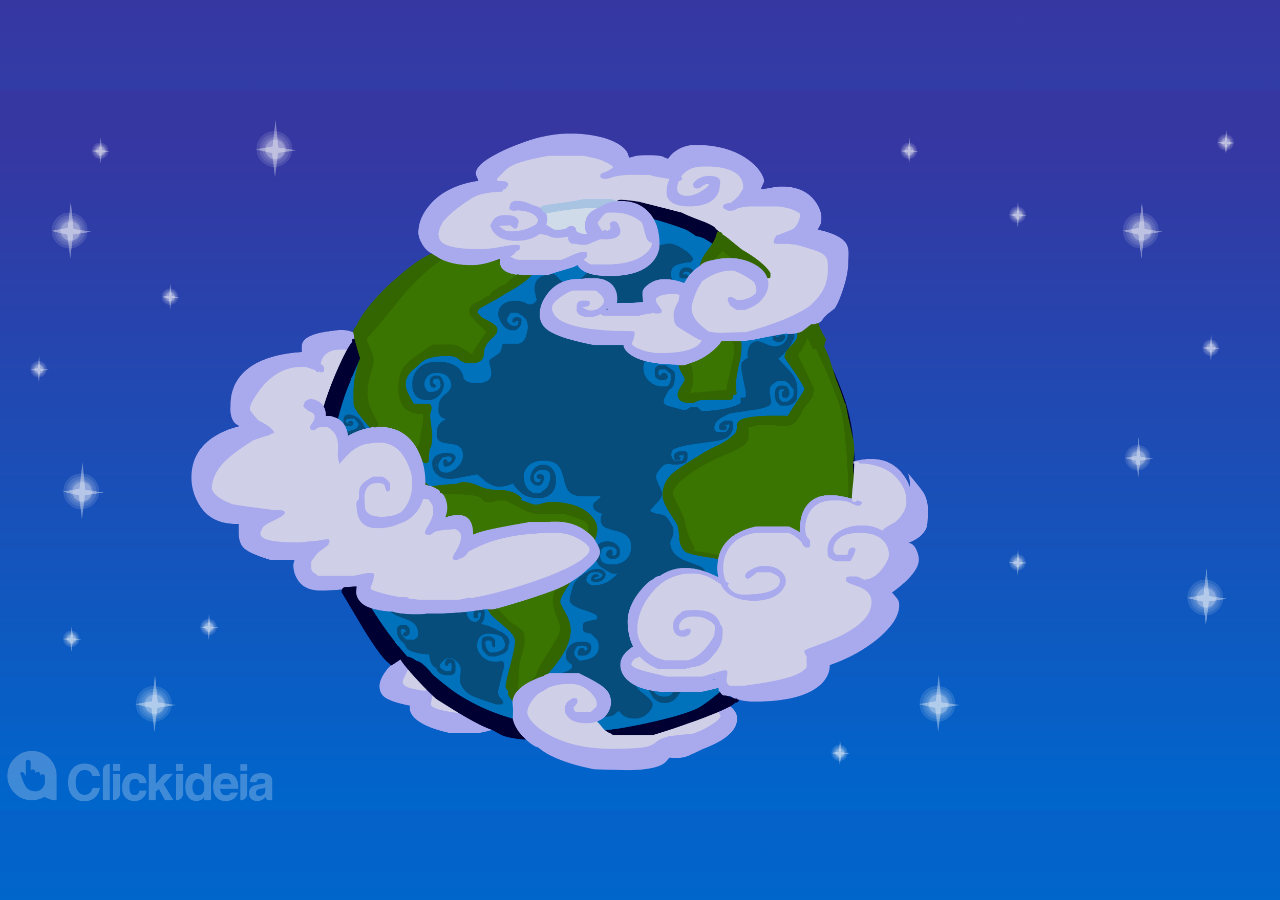
==== index.html @ de0f8fa4 "configure screen 01 background responsive sizing" ====
<!DOCTYPE html>
<html lang="en">
<head>
    <meta charset="UTF-8">
    <meta name="viewport" content="width=device-width, initial-scale=1.0">
    <title>Pelo Mundo - Interativo</title>
    <link rel="stylesheet" href="style.css">
</head>
<body>
    <img class="cenario" src="./assets/cenario.png">
    
    <script src="script.js"></script>
</body>
</html>
---- style.css ----
* {
    margin: 0;
    padding: 0;
    box-sizing: border-box;
}

body {
    height: 100vh;
    background: linear-gradient(to bottom, #3737A2, #0066CC);
    background-size: contain;
    background-repeat: no-repeat;
    background-position: center center;
    overflow: hidden;
    display: flex;
    justify-content: center;
    align-items: center;
}

.cenario{
    width:100%;
}

@media(max-width:468px){

    .cenario{
        width:100%;
        transform: scale(2);
    }

}

@media(min-width:468px){

    .cenario{
        width:100%;
        transform: scale(1.8);
    }

}

@media(min-width:768px){

    .cenario{
        width:100%;
        transform: scale(1.5);
    }

}

@media(min-width:1200px){

    .cenario{
        width:100%;
        transform: scale(1);
    }

}
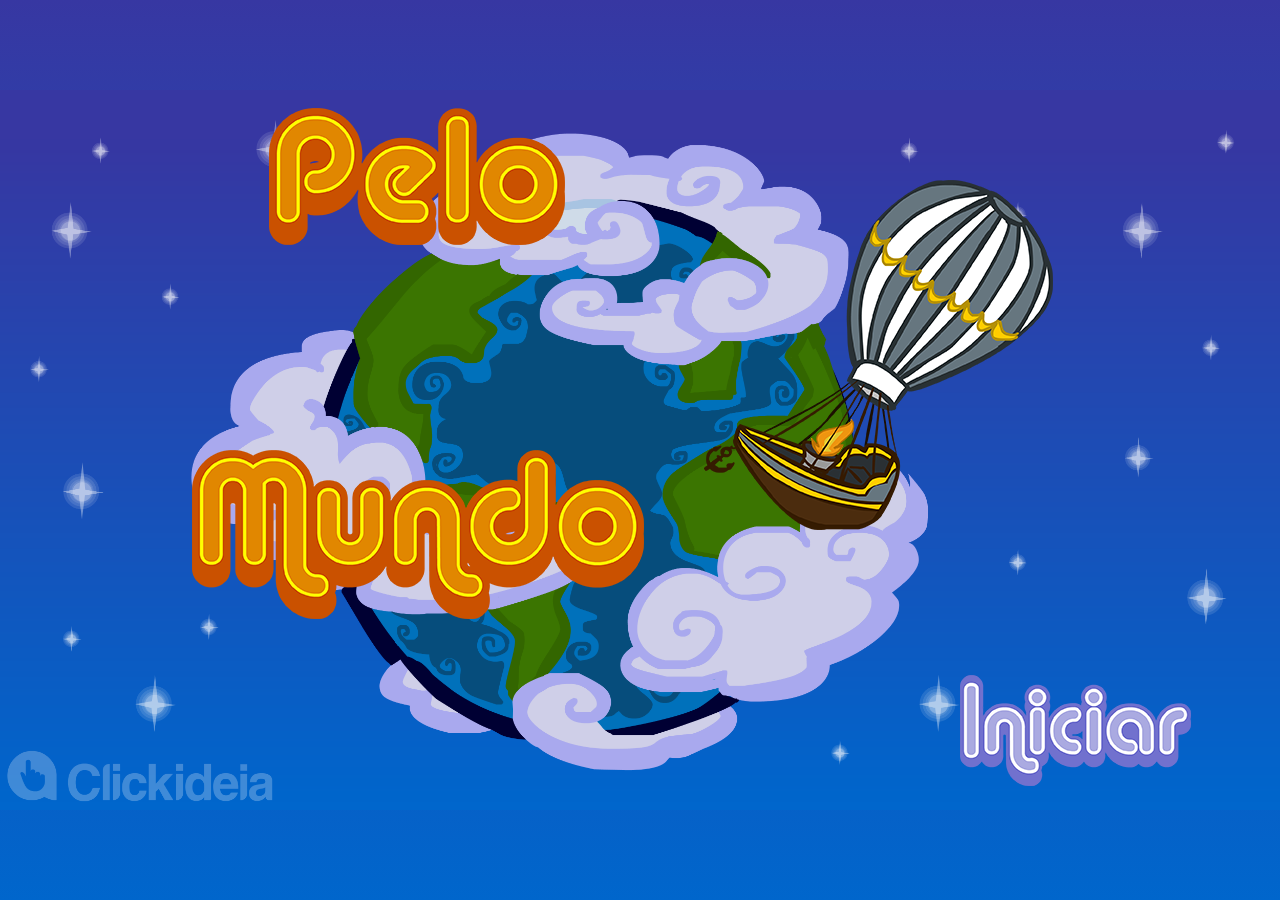
==== commit 3d53a7c0: "improvements of 08-08-2023" ====
--- a/index.html
+++ b/index.html
@@ -7,7 +7,16 @@
     <link rel="stylesheet" href="style.css">
 </head>
 <body>
+
     <img class="cenario" src="./assets/cenario.png">
+
+    <img class="pelo" src="./assets/pelo.png">
+    <img class="mundo" src="./assets/mundo.png">
+    <img class="balao" src="./assets/balao.png">
+
+    <img class="botao_iniciar" src="./assets/botao_iniciar.png">
+
+
     
     <script src="script.js"></script>
 </body>
--- a/style.css
+++ b/style.css
@@ -1,59 +1,110 @@
 * {
-    margin: 0;
-    padding: 0;
-    box-sizing: border-box;
+  margin: 0;
+  padding: 0;
+  box-sizing: border-box;
 }
 
 body {
-    height: 100vh;
-    background: linear-gradient(to bottom, #3737A2, #0066CC);
-    background-size: contain;
-    background-repeat: no-repeat;
-    background-position: center center;
-    overflow: hidden;
-    display: flex;
-    justify-content: center;
-    align-items: center;
+  height: 100vh;
+  background: linear-gradient(to bottom, #3737a2, #0066cc);
+  background-size: contain;
+  background-repeat: no-repeat;
+  background-position: center center;
+  overflow: hidden;
+  display: flex;
+  justify-content: center;
+  align-items: center;
 }
 
-.cenario{
-    width:100%;
+@media (min-width: 468px){
+    .cenario {
+        width: 100%;
+      }
+      
+      .pelo {
+        position: absolute;
+        left: 5%;
+        top: 12%;
+      }
+      
+      .mundo {
+        position: absolute;
+        left: 3%;
+        top: 50%;
+      }
+      
+      .balao {
+        position: absolute;
+        left: 48%;
+        top: 0;
+        transform: scale(0.9);
+      }
+      
+      .botao_iniciar {
+        position: absolute;
+        left: 55%;
+        top: 75%;
+      }
 }
 
-@media(max-width:468px){
-
-    .cenario{
-        width:100%;
-        transform: scale(2);
-    }
-
+@media (min-width: 768px){
+    .cenario {
+        width: 100%;
+      }
+      
+      .pelo {
+        position: absolute;
+        left: 15%;
+        top: 12%;
+      }
+      
+      .mundo {
+        position: absolute;
+        left: 9%;
+        top: 50%;
+      }
+      
+      .balao {
+        position: absolute;
+        left: 55%;
+        top: 0;
+        transform: scale(1);
+      }
+      
+      .botao_iniciar {
+        position: absolute;
+        left: 65%;
+        top: 75%;
+      }
 }
 
-@media(min-width:468px){
-
-    .cenario{
-        width:100%;
-        transform: scale(1.8);
-    }
-
+@media (min-width: 1080px){
+    .cenario {
+        width: 100%;
+      }
+      
+      .pelo {
+        position: absolute;
+        left: 21%;
+        top: 12%;
+      }
+      
+      .mundo {
+        position: absolute;
+        left: 15%;
+        top: 50%;
+      }
+      
+      .balao {
+        position: absolute;
+        left: 55%;
+        top: 20%;
+        transform: scale(1);
+      }
+      
+      .botao_iniciar {
+        position: absolute;
+        left: 75%;
+        top: 75%;
+      }
 }
-
-@media(min-width:768px){
-
-    .cenario{
-        width:100%;
-        transform: scale(1.5);
-    }
-
-}
-
-@media(min-width:1200px){
-
-    .cenario{
-        width:100%;
-        transform: scale(1);
-    }
-
-}
-
-
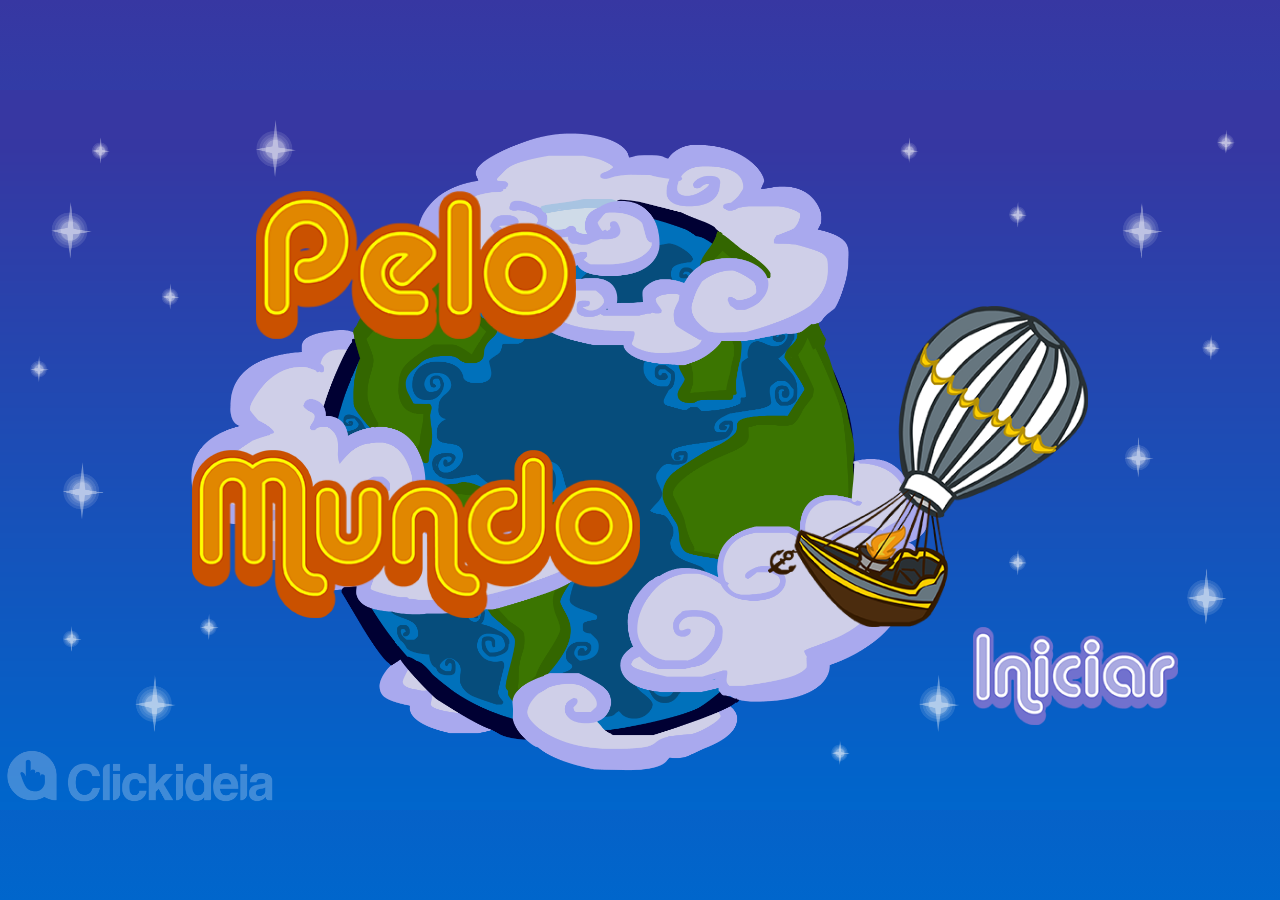
==== commit bb5320f1: "corrected responsivity of pages 1 and 2" ====
--- a/index.html
+++ b/index.html
@@ -3,21 +3,18 @@
 <head>
     <meta charset="UTF-8">
     <meta name="viewport" content="width=device-width, initial-scale=1.0">
-    <title>Pelo Mundo - Interativo</title>
     <link rel="stylesheet" href="style.css">
+    <title>Seu Jogo</title>
 </head>
 <body>
-
-    <img class="cenario" src="./assets/cenario.png">
-
-    <img class="pelo" src="./assets/pelo.png">
-    <img class="mundo" src="./assets/mundo.png">
-    <img class="balao" src="./assets/balao.png">
-
-    <img class="botao_iniciar" src="./assets/botao_iniciar.png">
-
-
-    
-    <script src="script.js"></script>
-</body>
-</html>+    <div class="container">
+      <div class="content">
+        <img class="pelo" src="./assets/pelo.png">
+        <img class="mundo" src="./assets/mundo.png">
+        <img class="balao" src="./assets/balao.png">
+        <img class="botao_iniciar" src="./assets/botao_iniciar.png">
+      </div>
+    </div>
+    <script src="./script.js"></script>
+  </body>
+</html>
--- a/style.css
+++ b/style.css
@@ -5,106 +5,113 @@
 }
 
 body {
-  height: 100vh;
-  background: linear-gradient(to bottom, #3737a2, #0066cc);
-  background-size: contain;
-  background-repeat: no-repeat;
-  background-position: center center;
-  overflow: hidden;
   display: flex;
   justify-content: center;
   align-items: center;
+  height: 100vh;
+  background: linear-gradient(to bottom, #3737a2, #0066cc);
+  overflow: hidden;
 }
 
-@media (min-width: 468px){
-    .cenario {
-        width: 100%;
-      }
-      
-      .pelo {
-        position: absolute;
-        left: 5%;
-        top: 12%;
-      }
-      
-      .mundo {
-        position: absolute;
-        left: 3%;
-        top: 50%;
-      }
-      
-      .balao {
-        position: absolute;
-        left: 48%;
-        top: 0;
-        transform: scale(0.9);
-      }
-      
-      .botao_iniciar {
-        position: absolute;
-        left: 55%;
-        top: 75%;
-      }
+.container {
+  background-image: url('./assets/cenario.png'); 
+  background-size: cover; 
+  background-position: center; 
+  width: 100vw;
+  position: relative;
 }
 
-@media (min-width: 768px){
-    .cenario {
-        width: 100%;
-      }
-      
-      .pelo {
-        position: absolute;
-        left: 15%;
-        top: 12%;
-      }
-      
-      .mundo {
-        position: absolute;
-        left: 9%;
-        top: 50%;
-      }
-      
-      .balao {
-        position: absolute;
-        left: 55%;
-        top: 0;
-        transform: scale(1);
-      }
-      
-      .botao_iniciar {
-        position: absolute;
-        left: 65%;
-        top: 75%;
-      }
+.container::before {
+  content: "";
+  display: block;
+  padding-top: 56.25%; 
 }
 
-@media (min-width: 1080px){
-    .cenario {
-        width: 100%;
-      }
-      
-      .pelo {
-        position: absolute;
-        left: 21%;
-        top: 12%;
-      }
-      
-      .mundo {
-        position: absolute;
-        left: 15%;
-        top: 50%;
-      }
-      
-      .balao {
-        position: absolute;
-        left: 55%;
-        top: 20%;
-        transform: scale(1);
-      }
-      
-      .botao_iniciar {
-        position: absolute;
-        left: 75%;
-        top: 75%;
-      }
+.container .content {
+  position: absolute; 
+  top: 0;
+  left: 0;
+  width: 100%;
+  height: 100%;
 }
+
+.pelo {
+  position: absolute; /* Mude para posição absoluta */
+  width: 25%; /* Ajusta a largura para ocupar todo o contêiner */
+  object-fit: contain; /* Mantém a proporção e ajusta a imagem dentro */
+  left: 20%;
+  top: 14%;
+  animation: slideInFromLeft 1s ease-in-out;
+}
+
+.mundo {
+  position: absolute; /* Mude para posição absoluta */
+  width: 35%; /* Ajusta a largura para ocupar todo o contêiner */
+  object-fit: contain; /* Mantém a proporção e ajusta a imagem dentro */
+  left: 15%;
+  top: 50%;
+  animation: slideInFromBottom 1s ease-in-out;
+}
+
+.balao {
+  position: absolute; /* Mude para posição absoluta */
+  width: 25%; /* Ajusta a largura para ocupar todo o contêiner */
+  object-fit: contain; /* Mantém a proporção e ajusta a imagem dentro */
+  left: 60%;
+  top: 30%;
+  animation: slideInFromRight 1s ease-in-out;
+}
+
+.botao_iniciar {
+  position: absolute; /* Mude para posição absoluta */
+  width: 18%; /* Ajusta a largura para ocupar todo o contêiner */
+  object-fit: contain; /* Mantém a proporção e ajusta a imagem dentro */
+  left: 75%;
+  bottom: 10%;
+  animation: slideInFromBottomStart 2.5s ease-in-out;
+  padding: 1%;
+  transition: 0.3s;
+}
+
+.botao_iniciar:hover{
+  background-color: white;
+  border-radius: 8%;
+  cursor: pointer;
+  transition: 0.3s;
+}
+
+@keyframes slideInFromLeft {
+  0% {
+      transform: translateX(-200%);
+  }
+  100% {
+      transform: translateX(0);
+  }
+}
+
+@keyframes slideInFromRight {
+  0% {
+      transform: translateX(100%);
+  }
+  100% {
+      transform: translateX(0);
+  }
+}
+
+@keyframes slideInFromBottom {
+  0% {
+      transform: translateY(200%);
+  }
+  100% {
+      transform: translateY(0);
+  }
+}
+
+@keyframes slideInFromBottomStart {
+  0% {
+      transform: translateY(2000%);
+  }
+  100% {
+      transform: translateY(0);
+  }
+}
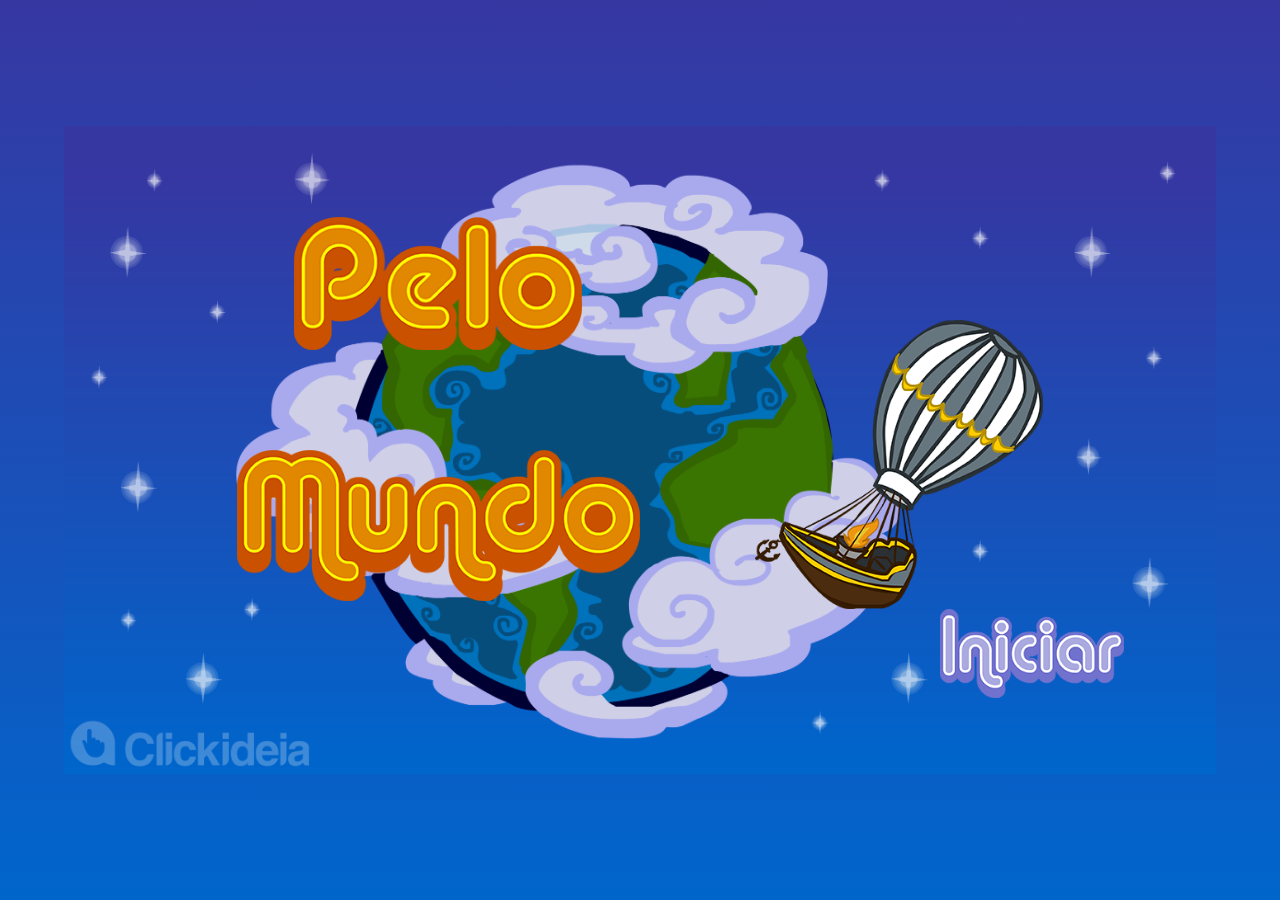
==== commit d633ae8b: "fix page 1 and 2" ====
--- a/index.html
+++ b/index.html
@@ -1,18 +1,19 @@
 <!DOCTYPE html>
 <html lang="en">
-<head>
-    <meta charset="UTF-8">
-    <meta name="viewport" content="width=device-width, initial-scale=1.0">
-    <link rel="stylesheet" href="style.css">
-    <title>Seu Jogo</title>
-</head>
-<body>
+  <head>
+    <meta charset="UTF-8" />
+    <meta name="viewport" content="width=device-width, initial-scale=1.0" />
+    <link rel="stylesheet" href="style.css" />
+    <title>Pelo Mundo</title>
+  </head>
+  <body>
     <div class="container">
       <div class="content">
-        <img class="pelo" src="./assets/pelo.png">
-        <img class="mundo" src="./assets/mundo.png">
-        <img class="balao" src="./assets/balao.png">
-        <img class="botao_iniciar" src="./assets/botao_iniciar.png">
+        <img class="pelo" src="./assets/pelo.png" />
+        <img class="mundo" src="./assets/mundo.png" />
+        <img class="balao" src="./assets/balao.png" />
+        <img class="botao_iniciar" src="./assets/botao_iniciar.png" />
+        <img class="botao_iniciar_brilho" src="./assets/botao_iniciar_brilho.png" />
       </div>
     </div>
     <script src="./script.js"></script>
--- a/style.css
+++ b/style.css
@@ -2,6 +2,7 @@
   margin: 0;
   padding: 0;
   box-sizing: border-box;
+  user-select: none;
 }
 
 body {
@@ -14,21 +15,21 @@
 }
 
 .container {
-  background-image: url('./assets/cenario.png'); 
-  background-size: cover; 
-  background-position: center; 
-  width: 100vw;
+  background-image: url("./assets/cenario.png");
+  background-size: cover;
+  background-position: center;
+  width: 90vw;
   position: relative;
 }
 
 .container::before {
   content: "";
   display: block;
-  padding-top: 56.25%; 
+  padding-top: 56.25%;
 }
 
 .container .content {
-  position: absolute; 
+  position: absolute;
   top: 0;
   left: 0;
   width: 100%;
@@ -36,82 +37,99 @@
 }
 
 .pelo {
-  position: absolute; /* Mude para posição absoluta */
-  width: 25%; /* Ajusta a largura para ocupar todo o contêiner */
-  object-fit: contain; /* Mantém a proporção e ajusta a imagem dentro */
+  position: absolute;
+  width: 25%;
+  object-fit: contain;
   left: 20%;
   top: 14%;
   animation: slideInFromLeft 1s ease-in-out;
 }
 
 .mundo {
-  position: absolute; /* Mude para posição absoluta */
-  width: 35%; /* Ajusta a largura para ocupar todo o contêiner */
-  object-fit: contain; /* Mantém a proporção e ajusta a imagem dentro */
+  position: absolute;
+  width: 35%;
+  object-fit: contain;
   left: 15%;
   top: 50%;
   animation: slideInFromBottom 1s ease-in-out;
 }
 
 .balao {
-  position: absolute; /* Mude para posição absoluta */
-  width: 25%; /* Ajusta a largura para ocupar todo o contêiner */
-  object-fit: contain; /* Mantém a proporção e ajusta a imagem dentro */
+  position: absolute;
+  width: 25%;
+  object-fit: contain;
   left: 60%;
   top: 30%;
   animation: slideInFromRight 1s ease-in-out;
 }
 
 .botao_iniciar {
-  position: absolute; /* Mude para posição absoluta */
-  width: 18%; /* Ajusta a largura para ocupar todo o contêiner */
-  object-fit: contain; /* Mantém a proporção e ajusta a imagem dentro */
+  position: absolute;
+  width: 18%;
+  object-fit: contain;
   left: 75%;
   bottom: 10%;
   animation: slideInFromBottomStart 2.5s ease-in-out;
   padding: 1%;
   transition: 0.3s;
+  z-index: 3;
+  cursor: pointer;
 }
 
-.botao_iniciar:hover{
-  background-color: white;
-  border-radius: 8%;
-  cursor: pointer;
+.botao_iniciar_brilho {
+  position: absolute;
+  width: 20.5%;
+  object-fit: contain;
+  left: 73.8%;
+  bottom: 7.6%;
+  animation: FadeInFromDisplayNone 0.2s ease-in-out;
+  padding: 1%;
   transition: 0.3s;
+  display: none;
 }
+
 
 @keyframes slideInFromLeft {
   0% {
-      transform: translateX(-200%);
+    transform: translateX(-200%);
   }
   100% {
-      transform: translateX(0);
+    transform: translateX(0);
   }
 }
 
 @keyframes slideInFromRight {
   0% {
-      transform: translateX(100%);
+    transform: translateX(100%);
   }
   100% {
-      transform: translateX(0);
+    transform: translateX(0);
   }
 }
 
 @keyframes slideInFromBottom {
   0% {
-      transform: translateY(200%);
+    transform: translateY(200%);
   }
   100% {
-      transform: translateY(0);
+    transform: translateY(0);
   }
 }
 
 @keyframes slideInFromBottomStart {
   0% {
-      transform: translateY(2000%);
+    transform: translateY(2000%);
   }
   100% {
-      transform: translateY(0);
+    transform: translateY(0);
   }
 }
+
+@keyframes FadeInFromDisplayNone {
+  0% {
+    opacity: 0;
+  }
+  100% {
+    opacity: 1;
+  }
+}
